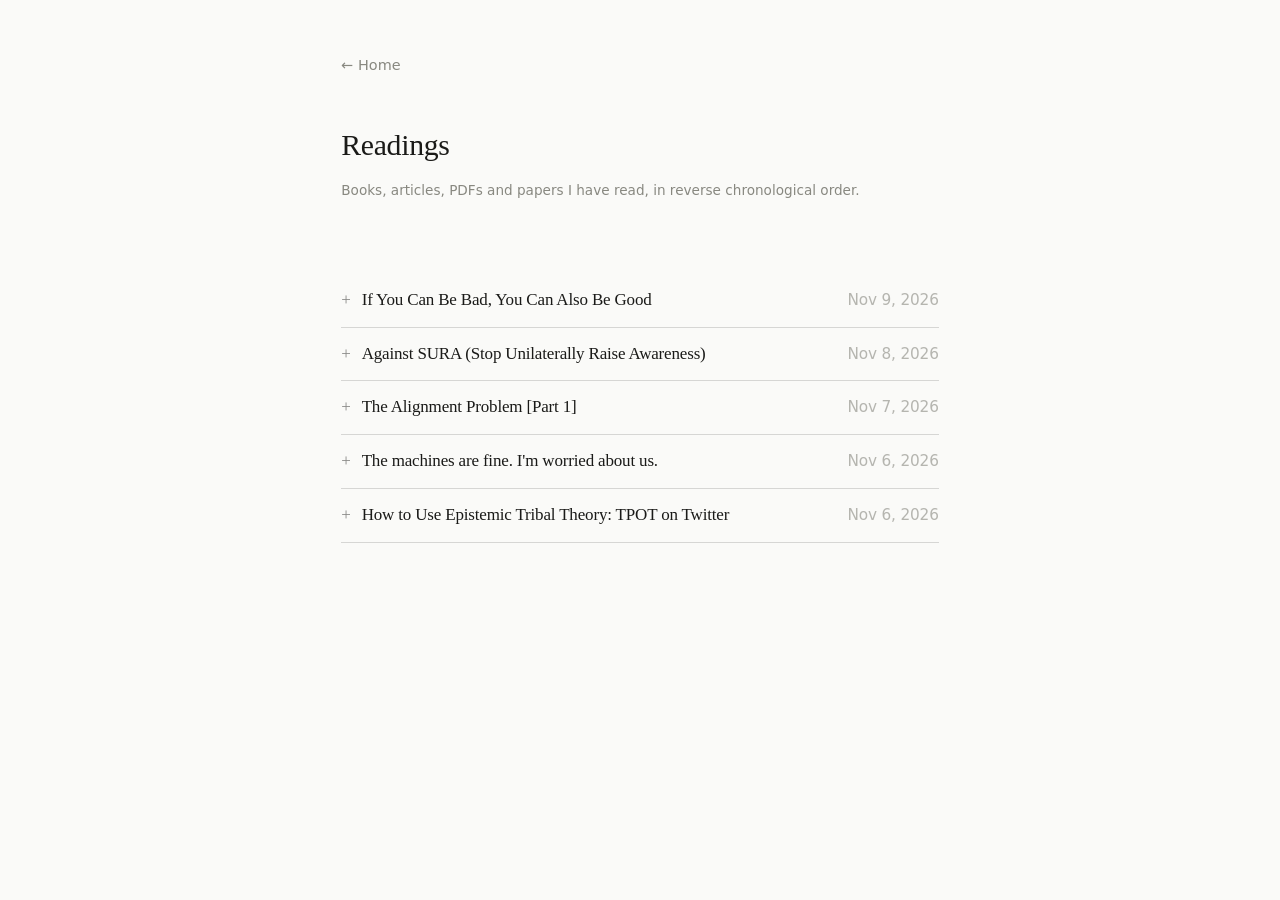
==== readings/index.html @ 2f5320da "Update index.html" ====
<!DOCTYPE html>
<html lang="en">
<head>
  <meta charset="UTF-8">
  <meta name="viewport" content="width=device-width, initial-scale=1.0">
  <title>Readings</title>
  <link rel="stylesheet" href="../style.css">

  <!-- Only styles the expandable sections. Fonts and colours come from style.css -->
  <style>
    details {
      border-bottom: 1px solid rgba(128, 128, 128, 0.3);
      padding: 12px 0;
    }
    summary {
      cursor: pointer;
      list-style: none;
      display: flex;
      justify-content: space-between;
      align-items: baseline;
      gap: 16px;
      font-weight: normal;
      letter-spacing: -0.01em; 
    }
    summary::-webkit-details-marker { display: none; }
    summary .title::before {
      content: "+";
      display: inline-block;
      width: 1.2em;
      opacity: 0.5;
    }
    details[open] summary .title::before { content: "−"; }
    summary .date {
      font-weight: normal;
      opacity: 0.6;
      white-space: nowrap;
      font-size: 0.9em;
    }
    .entry {
      padding: 8px 0 4px 1.2em;
    }
    .entry .source {
      font-size: 0.9em;
      opacity: 0.7;
      margin: 0 0 8px 0;
    }
  </style>
</head>
<body>

  <a href="../index.html" class="back">← Home</a>

  <article>
    <h1>Readings</h1>
    <p class="meta">Books, articles, PDFs and papers I have read, in reverse chronological order.</p>

    <br>

    <!--
      Add an entry for each thing you read: copy one <details> block and fill it in.
      - The date goes in <span class="date">
      - The link goes in href="..." (if there's no link, delete the whole <p class="source"> line
        or just leave the type, like: <p class="source">Book</p>)
    -->

    <details>
      <summary>
        <span class="title">If You Can Be Bad, You Can Also Be Good</span>
        <span class="date">Nov 9, 2026</span>
      </summary>
      <div class="entry">
      <p class="source"><a href="https://www.astralcodexten.com/p/if-you-can-be-bad-you-can-also-be">link</a></p>
       <p>Scott Alexander of LessWrong fights back against Redditors criticizing his so-called rationality by saying "nobody is perfect". He explains another high school concept (RAVEN source analysis) through his experiences.</p>
       <p>Interestingly, I found out from the comment section that Eliezer Yudkowsky (founder of MIRI) is a cryonicist. I think things like this really bode ill for the characteristics of these people's larger goals. Jensen Huang also, with his infidelity and romantic hubris.</p>
    </details>

    <details>
      <summary>
        <span class="title">Against SURA (Stop Unilaterally Raise Awareness)</span>
        <span class="date">Nov 8, 2026</span>
      </summary>
      <div class="entry">
       <p class="source"><a href="https://www.lesswrong.com/posts/xikGZ8fuhdG6DApAo/against-sura#III_B__I_dunno__mass_politics_is_also_looking_kind_of_annular">link</a></p>
       <p>Bro spent half a day describing prisoner's dilemma. The percentages he uses to back up his points seem so arbitrary. This was a good line though:</p>
       <p><em>"Convergent evolution is trying to carcinize us into yet another political-movement-shaped crab."</em></p>
       <p>Julian Bradshaw in the comments makes an interesting point about compute verification needing more funding/awareness relative to its role in technical governance.</p>
    </details>
    
    <details>
      <summary>
        <span class="title">The Alignment Problem [Part 1]</span>
        <span class="date">Nov 7, 2026</span>
      </summary>
      <div class="entry">
        <p>Gender is useless and there are no useful gender embeddings</p>
    </details>

    <details>
      <summary>
        <span class="title">The machines are fine. I'm worried about us.</span>
        <span class="date">Nov 6, 2026</span>
      </summary>
      <div class="entry">
        <p class="source"><a href="https://ergosphere.blog/posts/the-machines-are-fine/">link</a></p>
        <p>Bitchhh who is writing this shit I'm screaming. I actually went to the author's About and they're a postdoc at Berkeley. Mhmm make your Terence Tao points ma but heed your own advice and stop learning your writing skills from ChatGPT, because the clankers will be coming for AIVE (Artificial Intelligence Vernacular English) soon. </p>
    </details>
    
    <details>
      <summary>
        <span class="title">How to Use Epistemic Tribal Theory: TPOT on Twitter</span>
        <span class="date">Nov 6, 2026</span>
      </summary>
      <div class="entry">
        <p class="source"><a href="https://substack.com/home/post/p-150474692">link</a></p>
        <p>The Substack post that everyone recommends when you ask about TPOT. Reads just like another postrat-adjacent bro who naively thinks history is rational and cyclical, all things in life can be understood through some "metamodernist" framework (which is just "It's so over... we are so back! It's so over...") and that one can optimise on epistemology. Post-irony is so millennial. This faux-nonchalant manner of "outsider" analysis hinges too much of its superiority on understanding several corners of the internet, and it's childish. Moreover, the author seems to arrogantly believe that the <em>his</em> map is the entire internet.</p>
        <p>"The human condition" my ass. Too many people with no actual anchor to their beliefs/way of life think they're quirked up in the way of Robert Kegan's Stage-5 or "self transforming mind"; yeah you're definitely in that 1% bro. I thought that tech people are meant to have a satisfying, succinct flair to their writing, but this blog read like an AI-generated tautology. Bearish on Bay Area writing capabilities but hey, they're geniuses who can pick up any expertise, right?</p>
      </div>
    </details>
  </article>

</body>
</html>
---- style.css ----
/* ── Reset ── */
*, *::before, *::after { box-sizing: border-box; margin: 0; padding: 0; }

/* ── Base ── */
:root {
  --bg:      #fafaf8;
  --text:    #1a1a18;
  --muted:   #888880;
  --accent:  #2a5cff;
  --max:     640px;
}

html {
  font-size: 17px;
  background: var(--bg);
  color: var(--text);
}

body {
  font-family: Georgia, 'Times New Roman', serif;
  line-height: 1.7;
  max-width: var(--max);
  margin: 0 auto;
  padding: 3rem 1.25rem 5rem;
}

/* ── Type ── */
h1 {
  font-size: 1.5rem;
  font-weight: normal;
  letter-spacing: -0.01em;
  margin-bottom: 0.25rem;
}

h2 {
  font-family: system-ui, sans-serif;
  font-size: 0.75rem;
  font-weight: 600;
  letter-spacing: 0.1em;
  text-transform: uppercase;
  color: var(--muted);
  margin-bottom: 1rem;
}

p { margin-bottom: 1rem; }

a {
  color: var(--accent);
  text-decoration: none;
}

a:hover { text-decoration: underline; }

/* ── Layout ── */
header {
  margin-bottom: 3.5rem;
  padding-bottom: 2rem;
  border-bottom: 1px solid #e0e0da;
}

.tagline {
  color: var(--muted);
  font-style: italic;
  margin-bottom: 0;
}

.quote-block {
  font-family: ui-monospace, Menlo, Consolas, monospace;
  background: #1e1e1e;
  color: #d4d4d4;
  padding: 0.8em 1em;
  border-radius: 6px;
  white-space: pre-wrap;  /* wraps long lines */
  overflow-x: auto;
}

section {
  margin-bottom: 3rem;
}

footer {
  margin-top: 4rem;
  padding-top: 1.5rem;
  border-top: 1px solid #e0e0da;
  font-family: system-ui, sans-serif;
  font-size: 0.8rem;
  color: var(--muted);
}

/* ── Post list ── */
ul {
  list-style: none;
}

ul li {
  display: flex;
  justify-content: space-between;
  align-items: baseline;
  padding: 0.4rem 0;
  border-bottom: 1px solid #ebebE6;
  gap: 1rem;
}

ul li:first-child {
  border-top: 1px solid #ebebE6;
}

.date {
  font-family: system-ui, sans-serif;
  font-size: 0.8rem;
  color: var(--muted);
  white-space: nowrap;
  flex-shrink: 0;
}

.note {
  color: var(--muted);
  font-size: 0.9rem;
  font-style: italic;
  margin-bottom: 0.5rem;
}

/* ── Post / article page ── */
article h1 {
  font-size: 1.75rem;
  margin-bottom: 0.5rem;
}

article .meta {
  font-family: system-ui, sans-serif;
  font-size: 0.8rem;
  color: var(--muted);
  margin-bottom: 2.5rem;
}

article p + p { margin-top: 1.25rem; }

article h3 {
  font-size: 1.1rem;
  margin: 2rem 0 0.5rem;
}

.back {
  display: inline-block;
  font-family: system-ui, sans-serif;
  font-size: 0.85rem;
  color: var(--muted);
  margin-bottom: 2.5rem;
}

.back:hover { color: var(--accent); text-decoration: none; }

/* ── Films table ── */
table {
  width: 100%;
  border-collapse: collapse;
  font-family: system-ui, sans-serif;
  font-size: 0.875rem;
}

thead th {
  text-align: left;
  font-size: 0.7rem;
  letter-spacing: 0.08em;
  text-transform: uppercase;
  color: var(--muted);
  padding: 0 0 0.75rem;
  border-bottom: 1px solid #e0e0da;
}

tbody tr {
  border-bottom: 1px solid #ebebE6;
}

tbody td {
  padding: 0.55rem 0;
  vertical-align: top;
}

tbody td:first-child { width: 45%; }
tbody td:nth-child(2) { color: var(--muted); width: 35%; }
tbody td:last-child   { color: var(--muted); text-align: right; }

/* ── Responsive ── */
@media (max-width: 480px) {
  ul li { flex-direction: column; gap: 0.1rem; }
  .date { font-size: 0.75rem; }
}
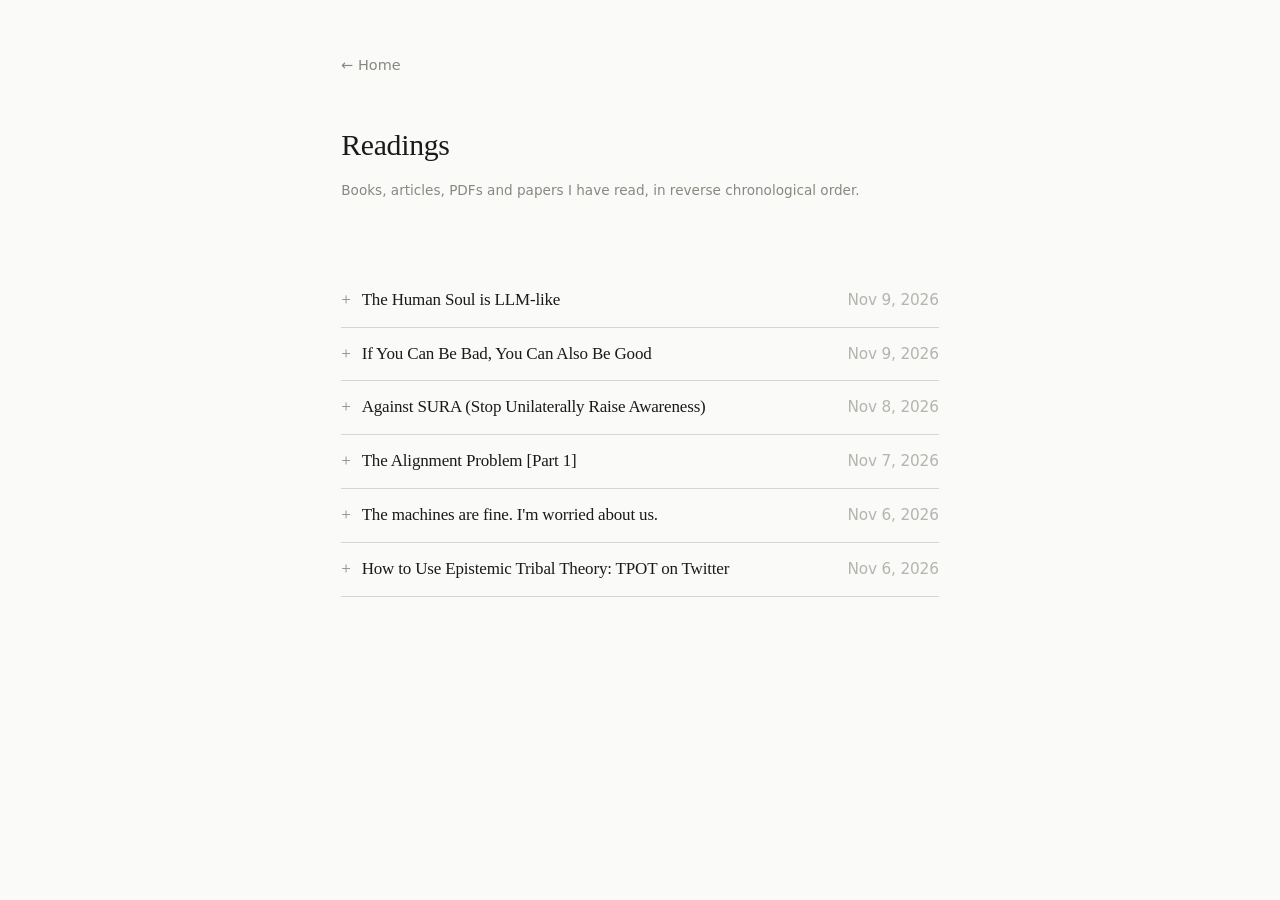
==== commit c79b4599: "Update index.html" ====
--- a/readings/index.html
+++ b/readings/index.html
@@ -65,12 +65,22 @@
 
     <details>
       <summary>
+        <span class="title">The Human Soul is LLM-like</span>
+        <span class="date">Nov 9, 2026</span>
+      </summary>
+      <div class="entry">
+      <p class="source"><a href="https://www.lesswrong.com/posts/eZE2dpjgWknfipr8p/the-human-soul-is-llm-like">link</a></p>
+       <p>Cute lil post meant to be taken as irony</p>
+      </details>
+
+    <details>
+      <summary>
         <span class="title">If You Can Be Bad, You Can Also Be Good</span>
         <span class="date">Nov 9, 2026</span>
       </summary>
       <div class="entry">
       <p class="source"><a href="https://www.astralcodexten.com/p/if-you-can-be-bad-you-can-also-be">link</a></p>
-       <p>Scott Alexander of LessWrong fights back against Redditors criticizing his so-called rationality by saying "nobody is perfect". He explains another high school concept (RAVEN source analysis) through his experiences.</p>
+       <p>Scott Alexander of LessWrong fights back against Redditors who criticize his so-called rationality by saying "nobody is perfect". He explains another high school concept (RAVEN source analysis) through his experiences.</p>
        <p>Interestingly, I found out from the comment section that Eliezer Yudkowsky (founder of MIRI) is a cryonicist. I think things like this really bode ill for the characteristics of these people's larger goals. Jensen Huang also, with his infidelity and romantic hubris.</p>
     </details>
 
@@ -81,9 +91,10 @@
       </summary>
       <div class="entry">
        <p class="source"><a href="https://www.lesswrong.com/posts/xikGZ8fuhdG6DApAo/against-sura#III_B__I_dunno__mass_politics_is_also_looking_kind_of_annular">link</a></p>
-       <p>Bro spent half a day describing prisoner's dilemma. The percentages he uses to back up his points seem so arbitrary. This was a good line though:</p>
+       <p>On Ryan Greenblatt's (Redwood) <a href="https://www.greaterwrong.com/posts/E8n93nnEaFeXTbHn5/plans-a-b-c-and-d-for-misalignment-risk">Plans A, B, C, and D for misalignment risk</a>. Bro spent half a day describing prisoner's dilemma. The percentages he uses to back up his points seem so arbitrary. He also uses male pronouns as default for AI roles. This was a good line though:</p>
        <p><em>"Convergent evolution is trying to carcinize us into yet another political-movement-shaped crab."</em></p>
-       <p>Julian Bradshaw in the comments makes an interesting point about compute verification needing more funding/awareness relative to its role in technical governance.</p>
+       <p>Julian Bradshaw in the comments makes an interesting point about compute verification needing more funding/awareness relative to its role in technical governance:</p>
+       <img src="verification.png" alt="verification" width="600">
     </details>
     
     <details>
